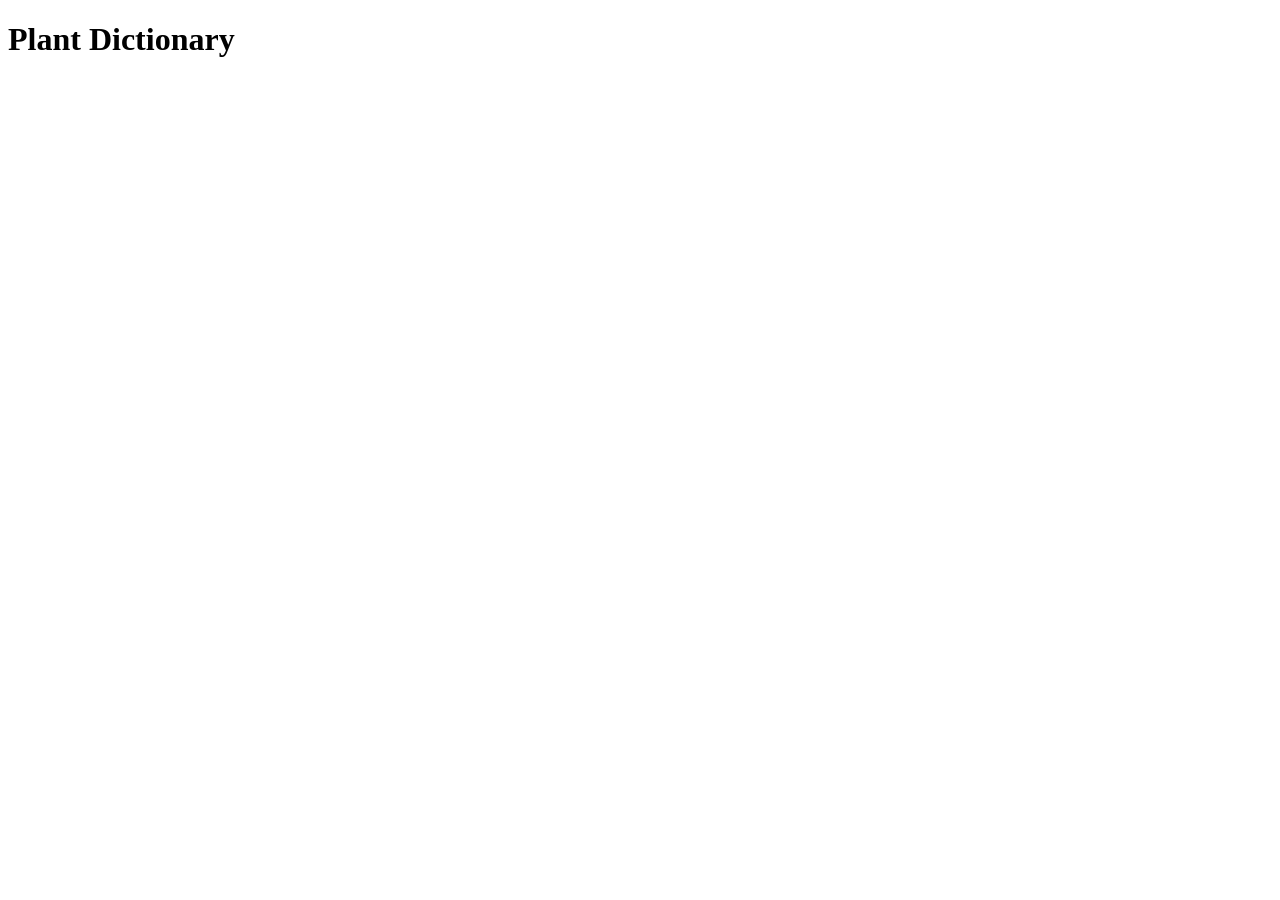
==== index.html @ 187c86eb "initial commit" ====
<!DOCTYPE html>
<html>
    <head>
        <meta charset="utf-8">
        <meta name="viewport" content="width=device-width, initial-scale=1.0">
        <title>Homepage</title>
        <link href="styles.css" rel="stylesheet" type="text/css">
    </head>
    <body>
        <header>
            <h1>Plant Dictionary</h1>
            <nav>
                <ul>

                </ul>
            </nav>
        </header>
        <main>

        </main>
        <footer>

        </footer>
    </body>
</html>
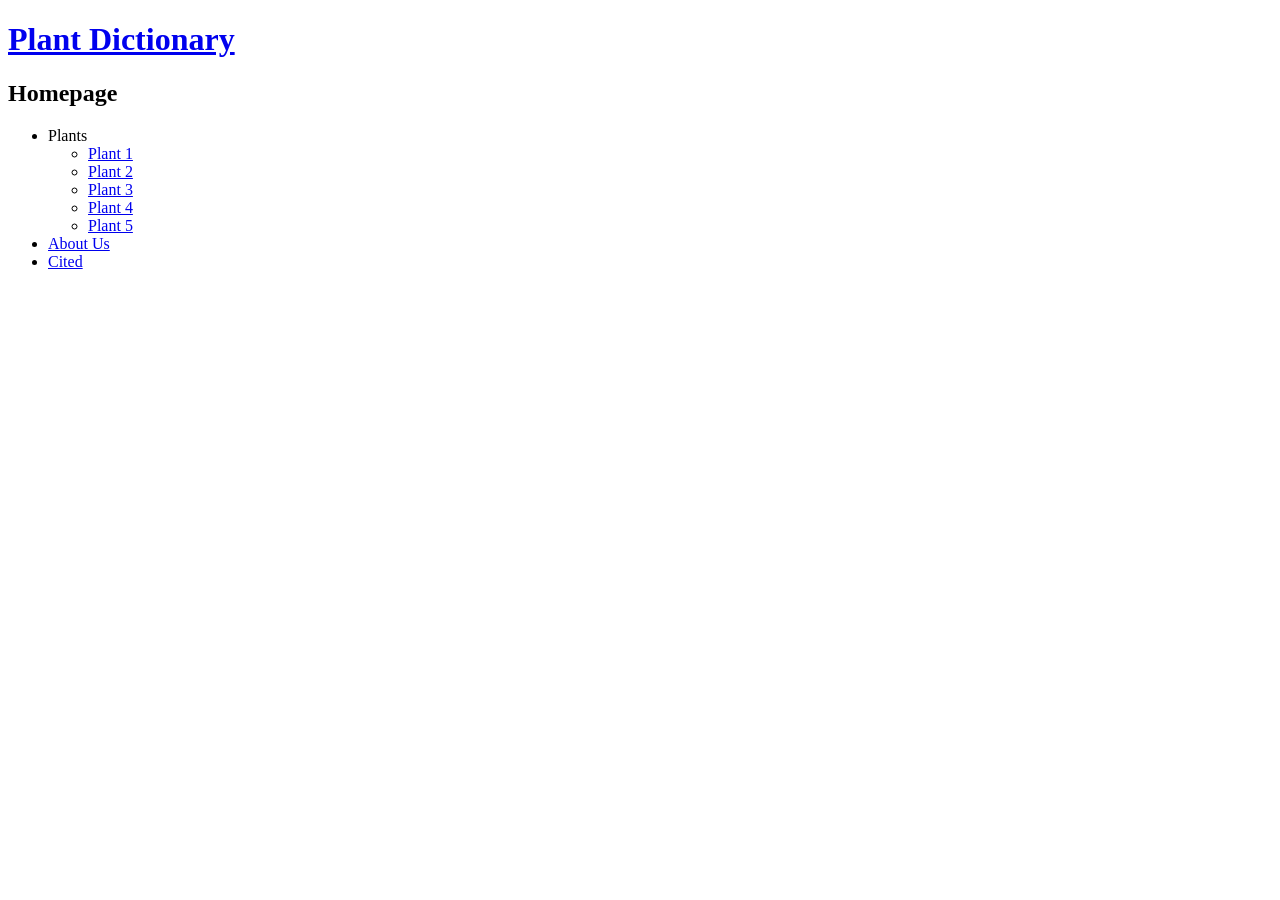
==== commit 8dd8afaa: "did lots" ====
--- a/index.html
+++ b/index.html
@@ -8,10 +8,36 @@
     </head>
     <body>
         <header>
-            <h1>Plant Dictionary</h1>
+            <h1><a href="index.html">Plant Dictionary</a></h1>
+            <h2>Homepage</h2>
             <nav>
                 <ul>
-
+                    <li>
+                        <a>Plants</a>
+                    </li>
+                    <ul>
+                        <li>
+                            <a href="plantone.html">Plant 1</a>
+                        </li>
+                        <li>
+                            <a href="planttwo.html">Plant 2</a>
+                        </li>
+                        <li>
+                            <a href="plantthree.html">Plant 3</a>
+                        </li>
+                        <li>
+                            <a href="plantfour.html">Plant 4</a>
+                        </li>
+                        <li>
+                            <a href="plantfive.html">Plant 5</a>
+                        </li>
+                    </ul>
+                    <li>
+                        <a href="about.html">About Us</a>
+                    </li>
+                    <li>
+                        <a href="cited.html">Cited</a>
+                    </li>
                 </ul>
             </nav>
         </header>
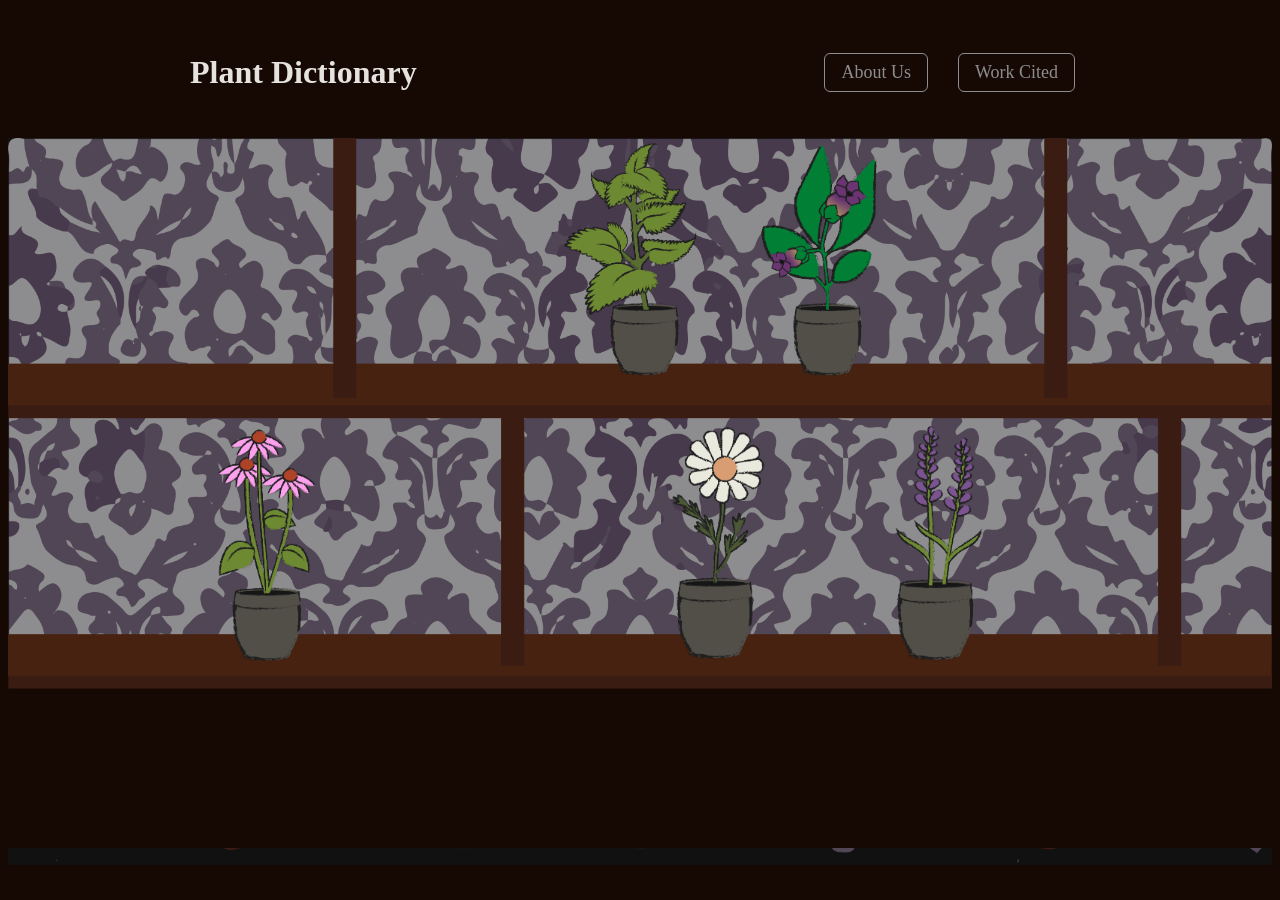
==== commit 564b9dac: "commit" ====
--- a/index.html
+++ b/index.html
@@ -4,45 +4,50 @@
         <meta charset="utf-8">
         <meta name="viewport" content="width=device-width, initial-scale=1.0">
         <title>Homepage</title>
-        <link href="styles.css" rel="stylesheet" type="text/css">
+        <link href="styles-home.css" rel="stylesheet" type="text/css">
     </head>
-    <body>
-        <header>
-            <h1><a href="index.html">Plant Dictionary</a></h1>
-            <h2>Homepage</h2>
-            <nav>
-                <ul>
-                    <li>
-                        <a>Plants</a>
-                    </li>
-                    <ul>
-                        <li>
-                            <a href="plantone.html">Plant 1</a>
-                        </li>
-                        <li>
-                            <a href="planttwo.html">Plant 2</a>
-                        </li>
-                        <li>
-                            <a href="plantthree.html">Plant 3</a>
-                        </li>
-                        <li>
-                            <a href="plantfour.html">Plant 4</a>
-                        </li>
-                        <li>
-                            <a href="plantfive.html">Plant 5</a>
-                        </li>
-                    </ul>
-                    <li>
-                        <a href="about.html">About Us</a>
-                    </li>
-                    <li>
-                        <a href="cited.html">Cited</a>
-                    </li>
-                </ul>
+            <body>
+                <div class="wrapper">
+            <header class="site-header">
+                <h1 class="logo">
+                    <a href="index.html">Plant Dictionary</a>
+                </h1>
+                <nav class="navbar">
+                <a href="about.html" class="nav-button">About Us</a>
+                <a href="cited.html" class="nav-button">Work Cited</a>
             </nav>
-        </header>
-        <main>
+            </header>
+            </div>
+            <main>
+            <section class="content">
+                <div class="content-wrapper">
+                    <div class="background-image">
+                        <img src="images/plant-bg.png" alt="Content Image">
+                    </div>
 
+                    <div class="image-buttons">
+                        <a href="plantone.html" class="button-one">
+                            <img src="images/belladonna-02.png" alt="Belladonna">
+                        </a>
+
+                        <a href="" class="button-two">
+                            <img src="images/lemon-balm-01.png" alt="Button 2">
+                        </a>
+
+                        <a href="" class="button-three">
+                            <img src="images/cham-03.png" alt="Button 3">
+                        </a>
+
+                        <a href="" class="button-four">
+                            <img src="images/echin-04.png" alt="Button 4">
+                        </a>
+
+                        <a href="" class="button-five">
+                            <img src="images/lav-05.png" alt="Button 5">
+                        </a>
+                    </div>
+                </div>
+            </section>
         </main>
         <footer>
 
--- a/styles-home.css
+++ b/styles-home.css
@@ -0,0 +1,136 @@
+
+html {
+    margin: 0;
+    padding: 0;
+    box-sizing: border-box;
+    background-color: #160903;
+}
+.wrapper {
+    width: 90%;
+    max-width: 900px;
+    margin: 0 auto;
+}
+
+.site-header {
+    padding: 25px 0;
+    display: flex;
+    justify-content: space-between;
+    text-align: left;
+}
+
+.logo a {
+    color: #e6e3df;
+    text-decoration: none;
+    font-size: 32px;
+    font-weight: 700;
+    white-space: nowrap;
+}
+
+.navbar {
+    width: 100%;
+    background: #160903;
+    padding: 15px;
+    display: flex;
+    justify-content: right;
+    gap: 30px;
+    align-items: center;
+}
+
+.nav-button {
+    color: #8d8c8e;
+    text-decoration: none;
+    font-size: 18px;
+    font-family: serif;
+    padding: 8px 16px;
+    border: 1px solid #8d8c8e;
+    border-radius: 6px;
+}
+
+.nav-button:hover {
+    background: #8d8c8e;
+    color: #160903;
+}
+
+
+.content {
+    display: flex;
+    justify-content: center;
+}
+
+.content-wrapper {
+    position: relative;
+    width: fit-content;
+}
+
+.background-image {
+    width: 100%;
+    background-color: #111;
+    display: flex;
+    justify-content: center;
+    align-items: center;
+    overflow: hidden;
+    position: relative;
+}
+
+.background-image img {
+    height: 100%;
+    width: auto;
+    object-fit: cover;
+    display: block;
+}
+
+.content-wrapper {
+    position: relative;
+    width: fit-content;
+}
+
+.background-image {
+    position: relative;
+}
+
+.background-image img {
+    width: 100%;
+    display: block;
+}
+
+.image-buttons {
+    position: absolute;
+    top: 0;
+    left: 0;
+    width: 100%;
+    height: 100%;
+}
+
+.image-buttons a {
+    position: absolute;
+    transform: translate(-50%, -50%);
+}
+
+.button-one {
+    top: 17%;
+    left: 65%;
+}
+
+.button-two {
+    top: 17%;
+    left: 50%;
+}
+
+.button-three {
+    top: 56%;
+    left: 56%;
+}
+
+.button-four {
+    top: 56%;
+    left: 20%;
+}
+
+.button-five {
+    top: 56%;
+    left: 77%;
+}
+
+.image-buttons img {
+    width: 310px;
+}
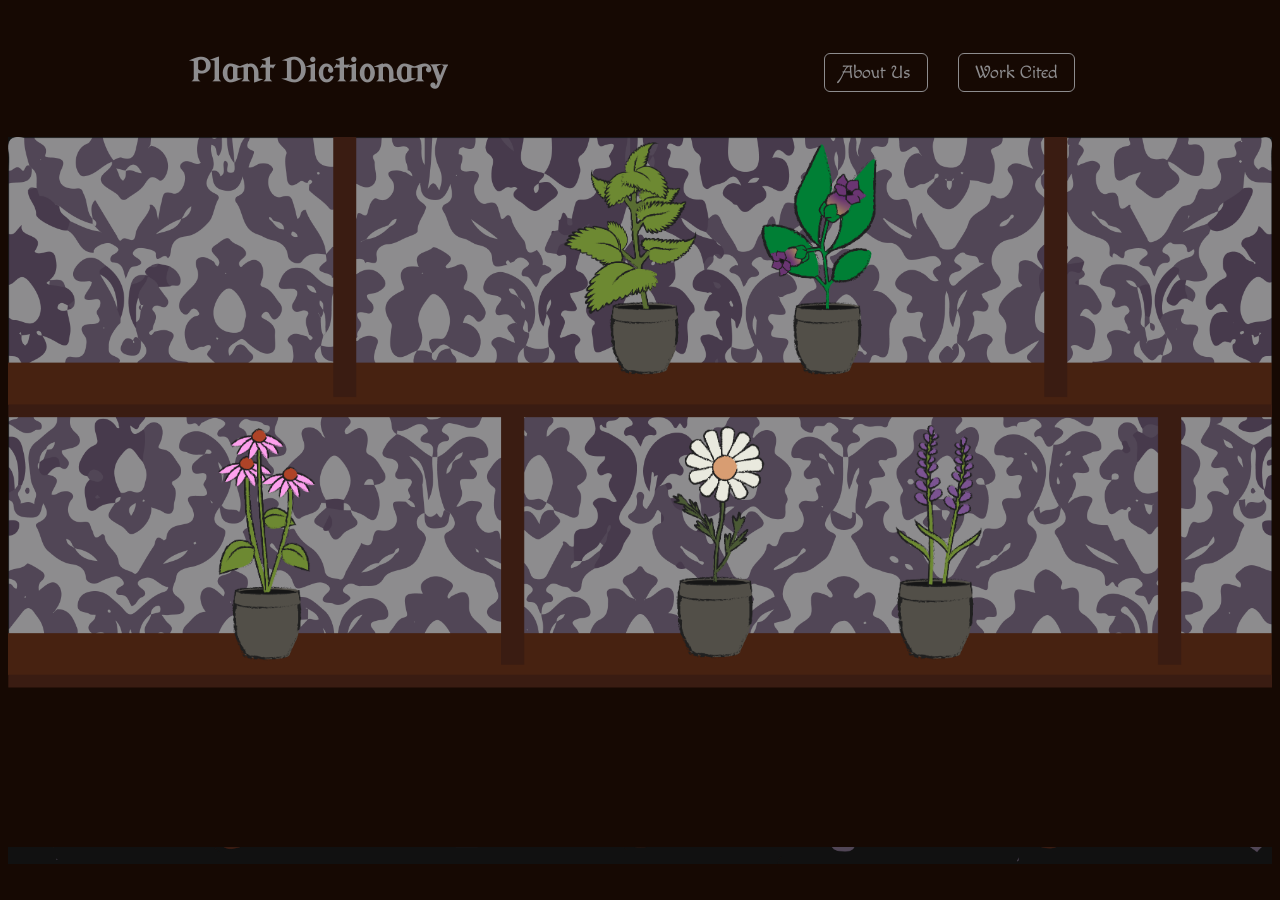
==== commit 4b2f7bcc: "commit" ====
--- a/index.html
+++ b/index.html
@@ -5,6 +5,12 @@
         <meta name="viewport" content="width=device-width, initial-scale=1.0">
         <title>Homepage</title>
         <link href="styles-home.css" rel="stylesheet" type="text/css">
+        <link rel="preconnect" href="https://fonts.googleapis.com">
+<link rel="preconnect" href="https://fonts.gstatic.com" crossorigin>
+<link href="https://fonts.googleapis.com/css2?family=Modern+Antiqua&display=swap" rel="stylesheet">
+<link rel="preconnect" href="https://fonts.googleapis.com">
+<link rel="preconnect" href="https://fonts.gstatic.com" crossorigin>
+<link href="https://fonts.googleapis.com/css2?family=Macondo+Swash+Caps&display=swap" rel="stylesheet">
     </head>
             <body>
                 <div class="wrapper">
@@ -30,19 +36,19 @@
                             <img src="images/belladonna-02.png" alt="Belladonna">
                         </a>
 
-                        <a href="" class="button-two">
+                        <a href="planttwo.html" class="button-two">
                             <img src="images/lemon-balm-01.png" alt="Button 2">
                         </a>
 
-                        <a href="" class="button-three">
+                        <a href="plantthree.html" class="button-three">
                             <img src="images/cham-03.png" alt="Button 3">
                         </a>
 
-                        <a href="" class="button-four">
+                        <a href="plantfour.html" class="button-four">
                             <img src="images/echin-04.png" alt="Button 4">
                         </a>
 
-                        <a href="" class="button-five">
+                        <a href="plantfive.html" class="button-five">
                             <img src="images/lav-05.png" alt="Button 5">
                         </a>
                     </div>
--- a/styles-home.css
+++ b/styles-home.css
@@ -5,6 +5,13 @@
     box-sizing: border-box;
     background-color: #160903;
 }
+
+.logo {
+  font-family: "Modern Antiqua", serif;
+  font-weight: 600;
+  font-style: normal;
+}
+
 .wrapper {
     width: 90%;
     max-width: 900px;
@@ -18,8 +25,9 @@
     text-align: left;
 }
 
+
 .logo a {
-    color: #e6e3df;
+    color: #8d8c8e;
     text-decoration: none;
     font-size: 32px;
     font-weight: 700;
@@ -40,10 +48,12 @@
     color: #8d8c8e;
     text-decoration: none;
     font-size: 18px;
-    font-family: serif;
     padding: 8px 16px;
     border: 1px solid #8d8c8e;
     border-radius: 6px;
+    font-family: "Macondo Swash Caps", cursive;
+    font-weight: 400;
+    font-style: normal;
 }
 
 .nav-button:hover {
@@ -133,4 +143,4 @@
 
 .image-buttons img {
     width: 310px;
-}+}
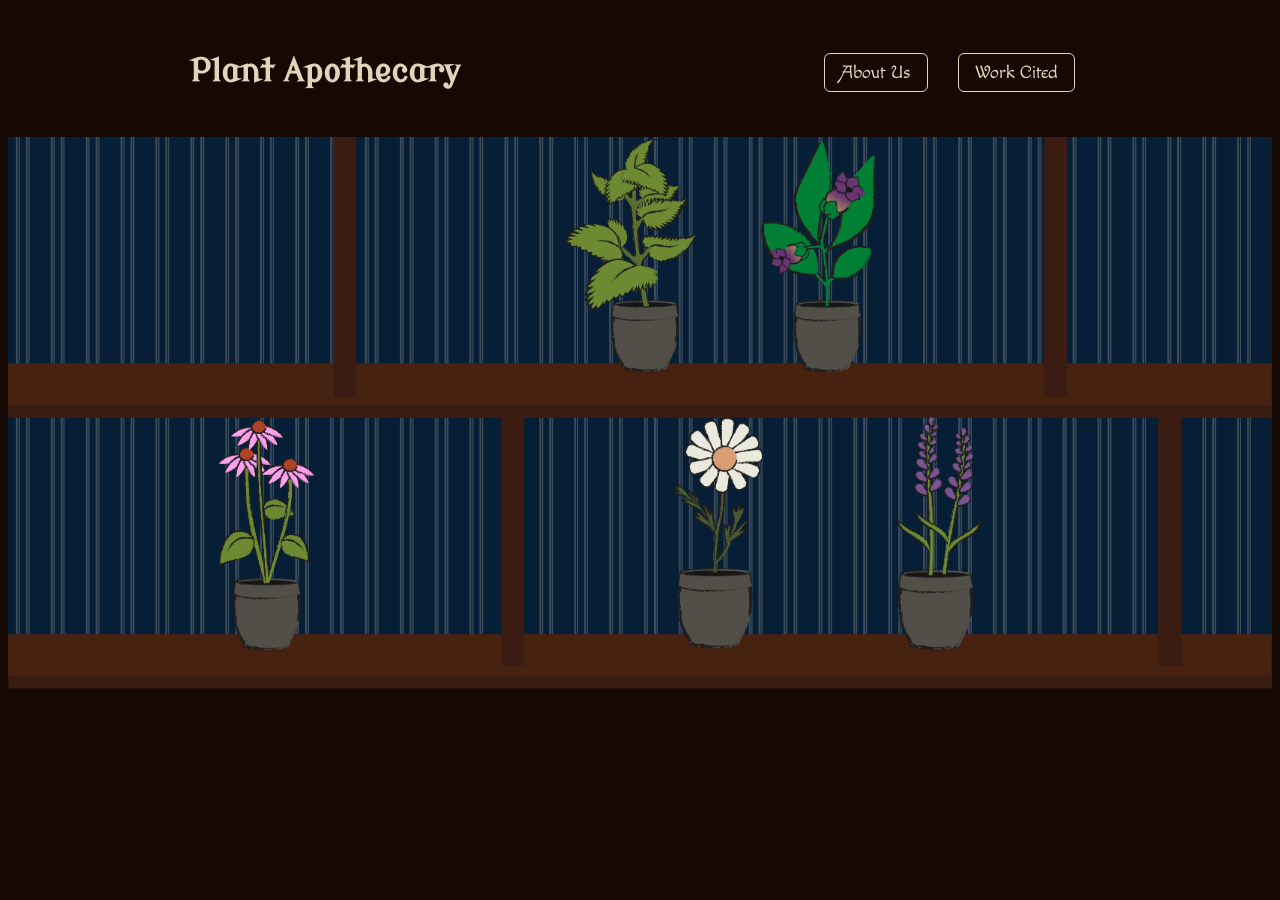
==== commit 79069168: "commit" ====
--- a/index.html
+++ b/index.html
@@ -16,7 +16,7 @@
                 <div class="wrapper">
             <header class="site-header">
                 <h1 class="logo">
-                    <a href="index.html">Plant Dictionary</a>
+                    <a href="index.html">Plant Apothecary</a>
                 </h1>
                 <nav class="navbar">
                 <a href="about.html" class="nav-button">About Us</a>
@@ -28,7 +28,7 @@
             <section class="content">
                 <div class="content-wrapper">
                     <div class="background-image">
-                        <img src="images/plant-bg.png" alt="Content Image">
+                        <img src="images/background.png" alt="Content Image">
                     </div>
 
                     <div class="image-buttons">
--- a/styles-home.css
+++ b/styles-home.css
@@ -27,7 +27,7 @@
 
 
 .logo a {
-    color: #8d8c8e;
+    color: #DFD5B9;
     text-decoration: none;
     font-size: 32px;
     font-weight: 700;
@@ -45,11 +45,11 @@
 }
 
 .nav-button {
-    color: #8d8c8e;
+    color: #DFD5B9;
     text-decoration: none;
     font-size: 18px;
     padding: 8px 16px;
-    border: 1px solid #8d8c8e;
+    border: 1px solid #DFD5B9;
     border-radius: 6px;
     font-family: "Macondo Swash Caps", cursive;
     font-weight: 400;
@@ -57,7 +57,7 @@
 }
 
 .nav-button:hover {
-    background: #8d8c8e;
+    background: #DFD5B9;
     color: #160903;
 }
 
@@ -91,11 +91,15 @@
 
 .content-wrapper {
     position: relative;
-    width: fit-content;
+    width: 100%;          
+    max-width: 1300px;  
 }
 
 .background-image {
     position: relative;
+    width: 100%;
+    height: auto;
+    display: block;
 }
 
 .background-image img {
@@ -141,6 +145,17 @@
     left: 77%;
 }
 
+
 .image-buttons img {
-    width: 310px;
+    height: auto;
+    max-height: 240px; 
+    width: auto;   
+    transition: transform 0.3s ease;    
 }
+
+.image-buttons a:hover img {
+    transform: scale(1.1); 
+    z-index: 2; 
+}
+
+
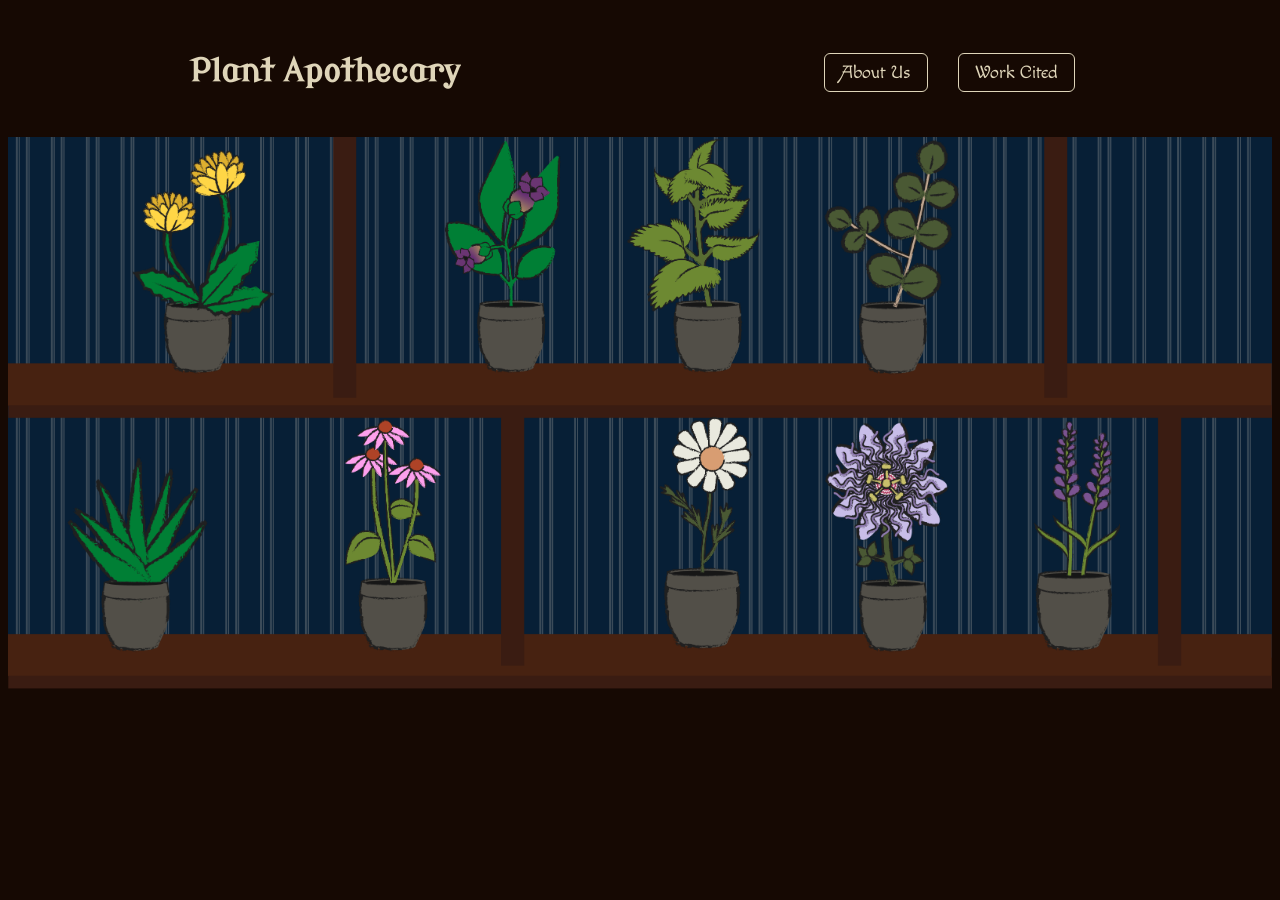
==== commit de884c37: "commit" ====
--- a/index.html
+++ b/index.html
@@ -51,6 +51,23 @@
                         <a href="plantfive.html" class="button-five">
                             <img src="images/lav-05.png" alt="Button 5">
                         </a>
+
+                        <a href="plantsix.html" class="button-six">
+                            <img src="images/euca.png" alt="Button 6">
+                        </a>
+
+                        <a href="plantseven.html" class="button-seven">
+                            <img src="images/dan.png" alt="Button 7">
+                        </a>
+
+                        <a href="planteight.html" class="button-eight">
+                            <img src="images/aloe.png" alt="Button 8">
+                        </a>
+
+                        <a href="plantnine.html" class="button-nine">
+                            <img src="images/passion.png" alt="Button 9">
+                        </a>
+
                     </div>
                 </div>
             </section>
--- a/styles-home.css
+++ b/styles-home.css
@@ -122,29 +122,48 @@
 
 .button-one {
     top: 17%;
-    left: 65%;
+    left: 40%;
 }
 
 .button-two {
     top: 17%;
-    left: 50%;
+    left: 55%;
 }
 
 .button-three {
     top: 56%;
-    left: 56%;
+    left: 55%;
 }
 
 .button-four {
     top: 56%;
-    left: 20%;
+    left: 30%;
 }
 
 .button-five {
     top: 56%;
-    left: 77%;
+    left: 85%;
 }
 
+.button-six {
+    top: 17%;
+    left: 70%;
+}
+
+.button-seven {
+    top: 17%;
+    left: 15%;
+}
+
+.button-eight {
+    top: 56%;
+    left: 10%;
+}
+
+.button-nine {
+    top: 56%;
+    left: 70%;
+}
 
 .image-buttons img {
     height: auto;
